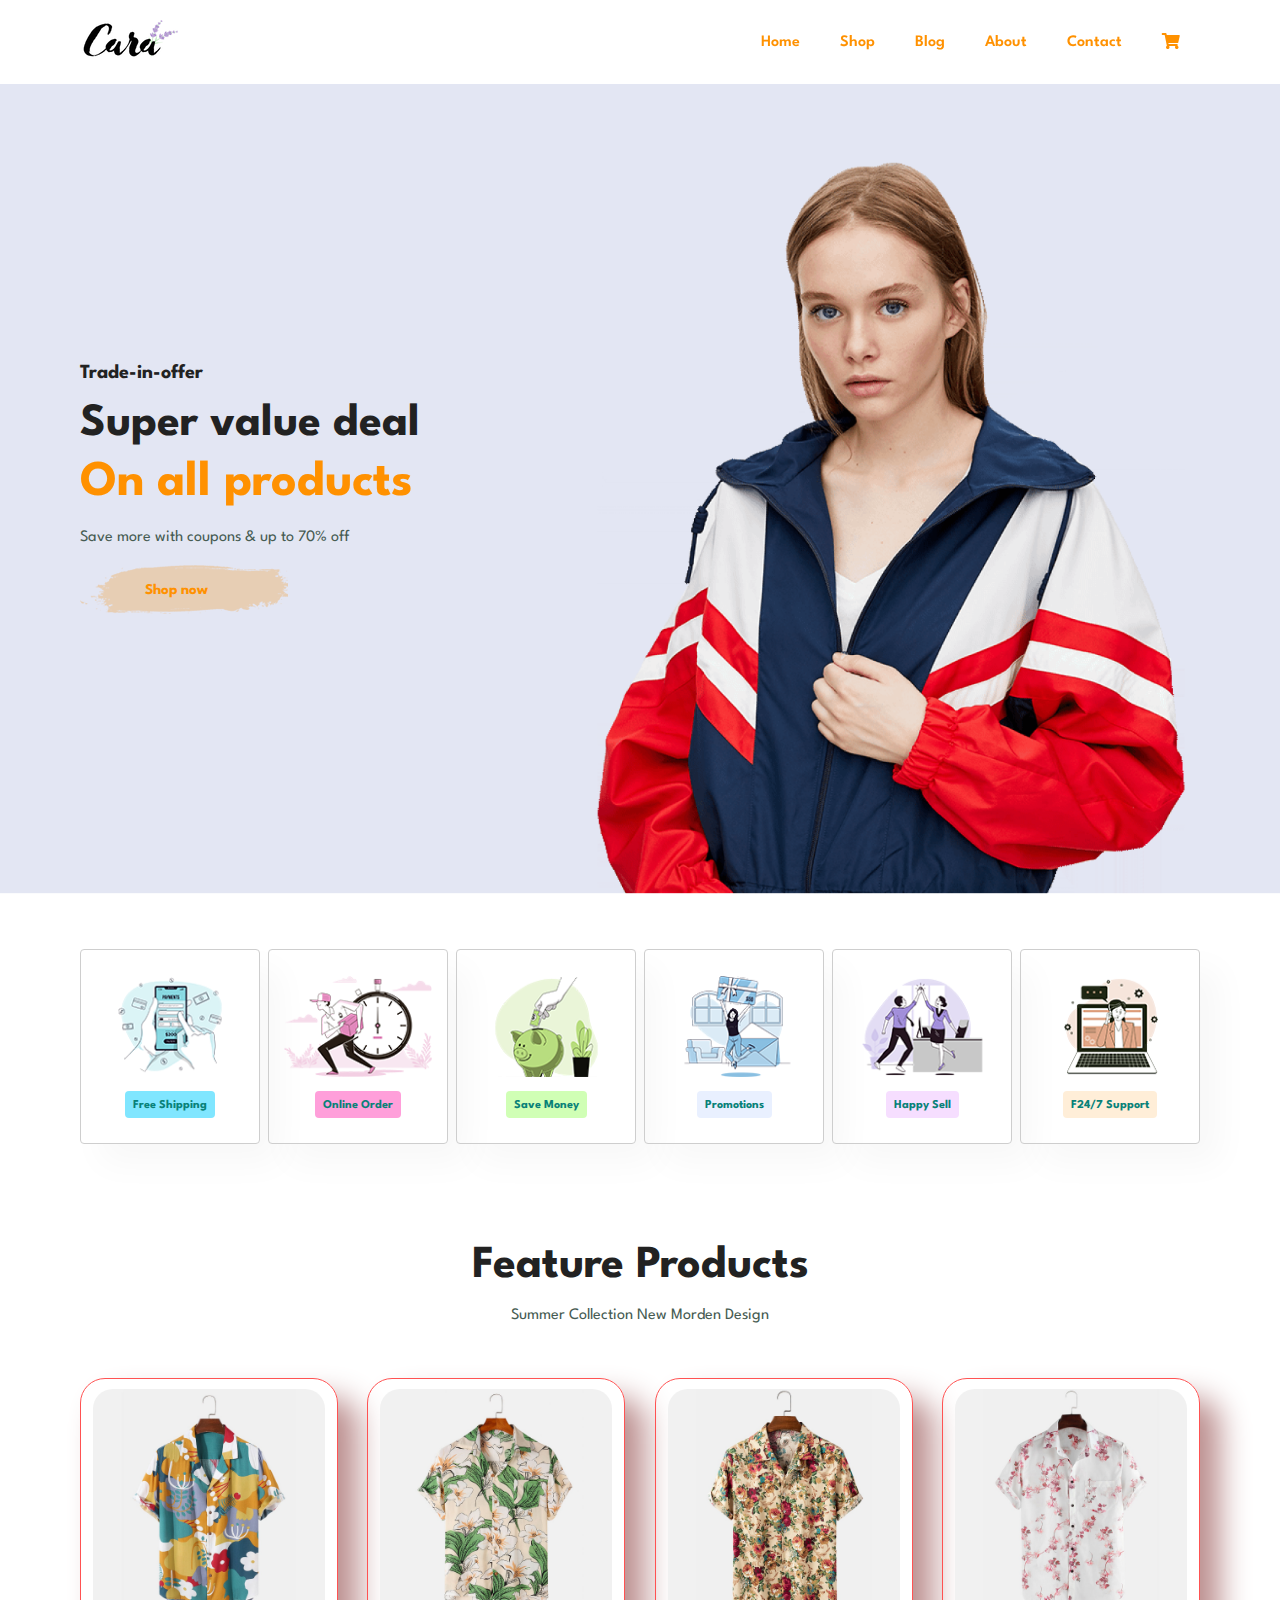
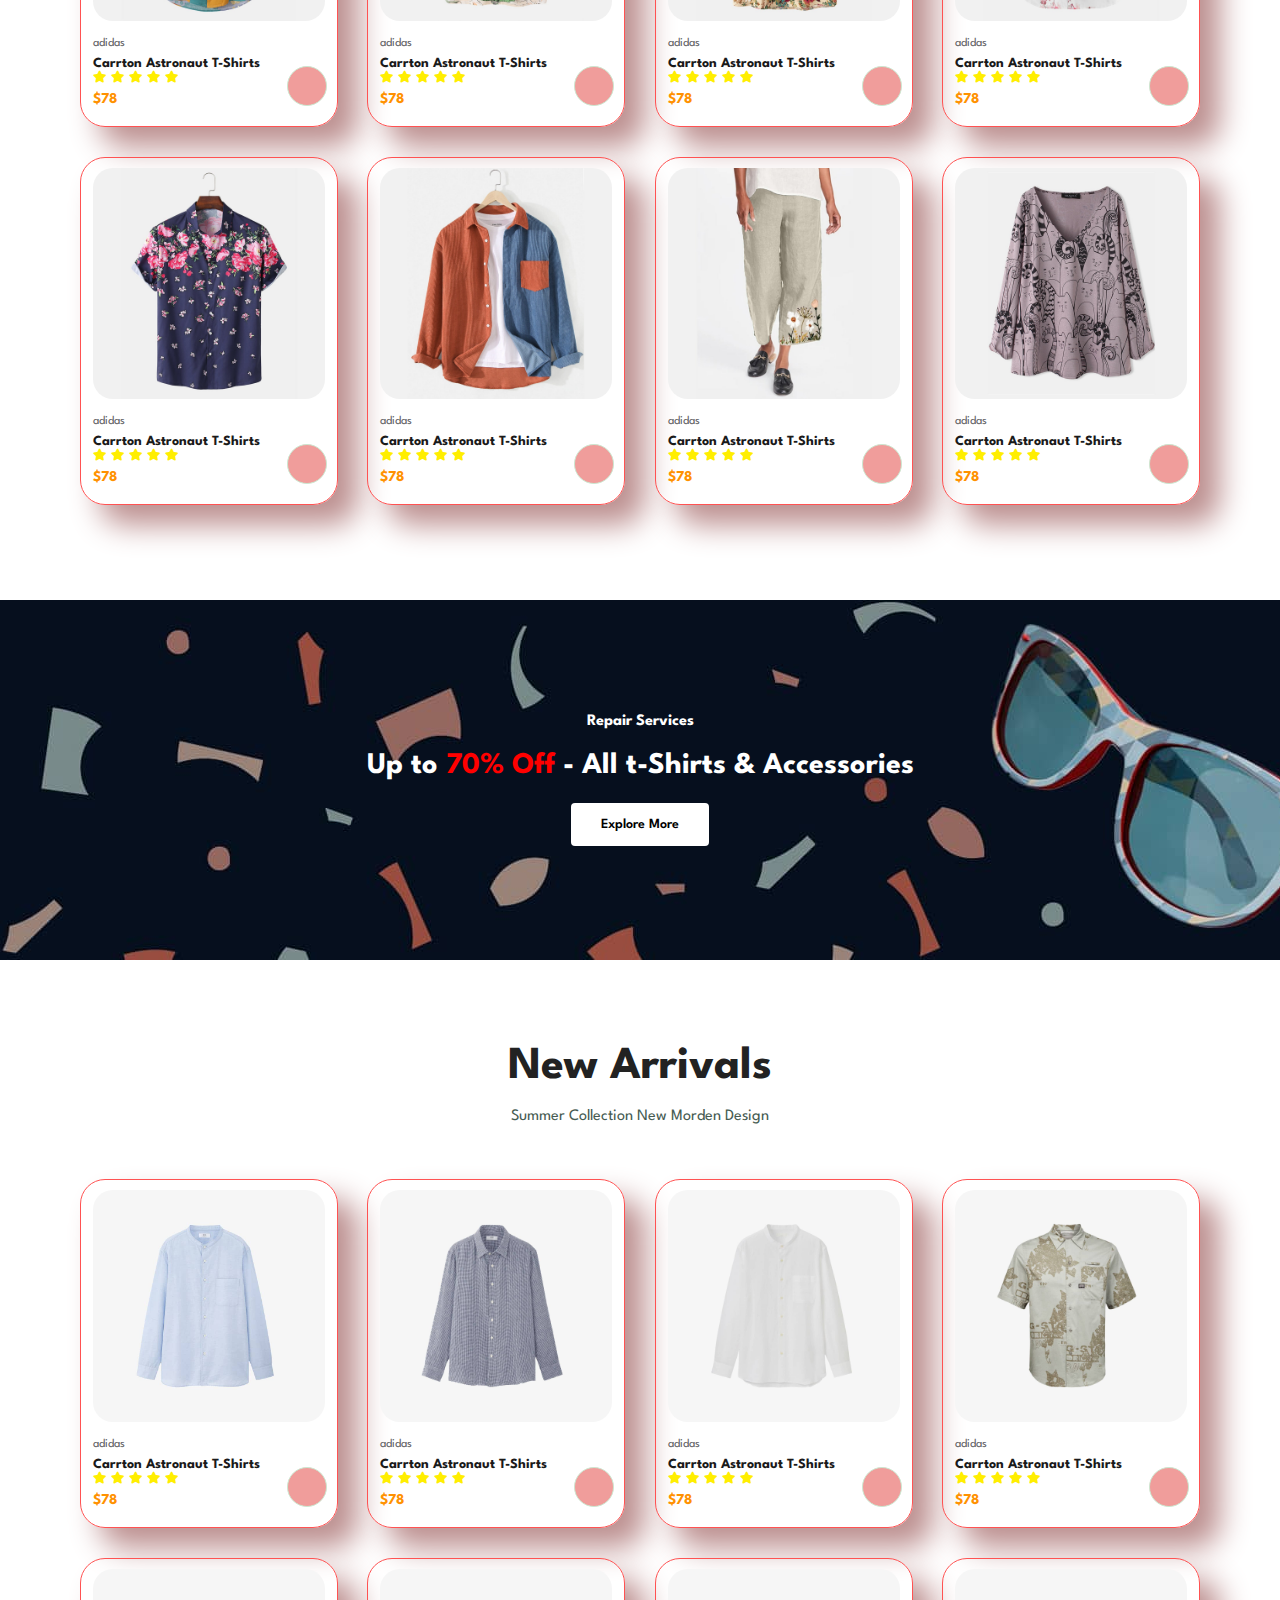
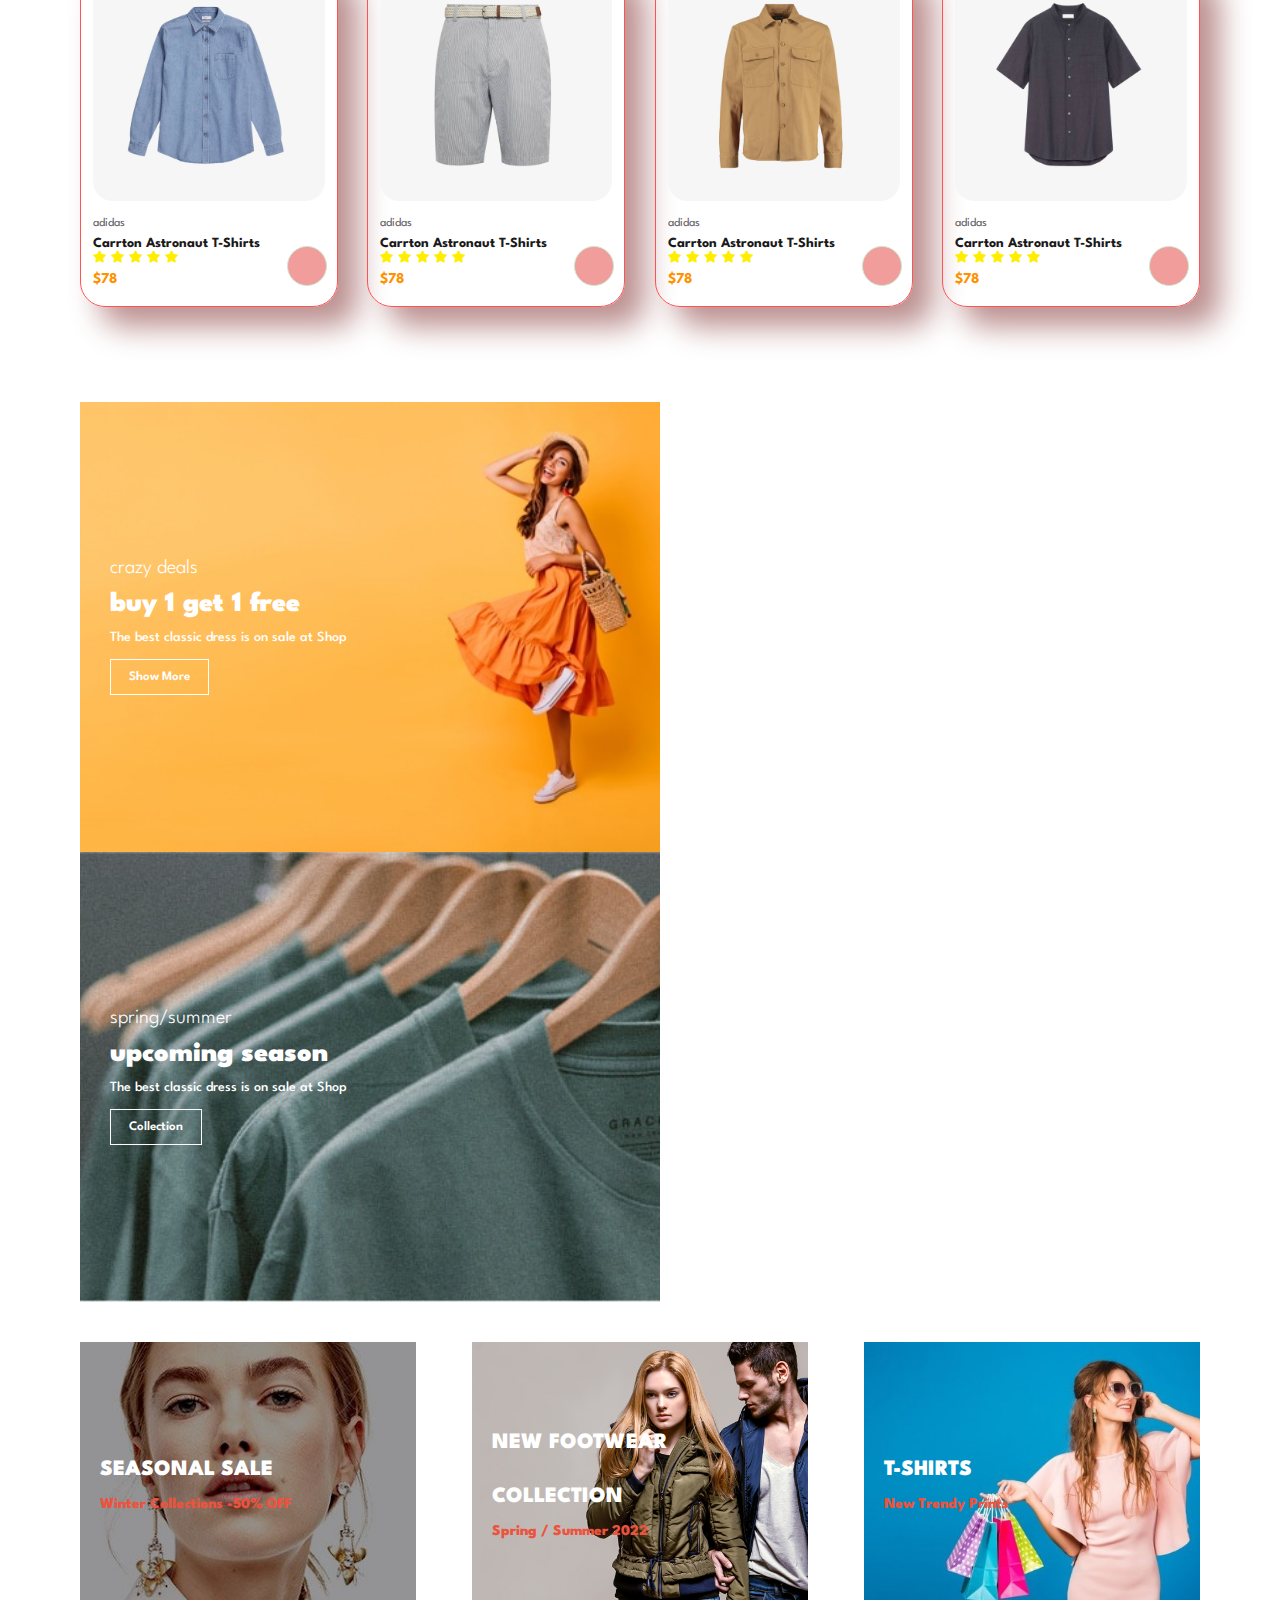
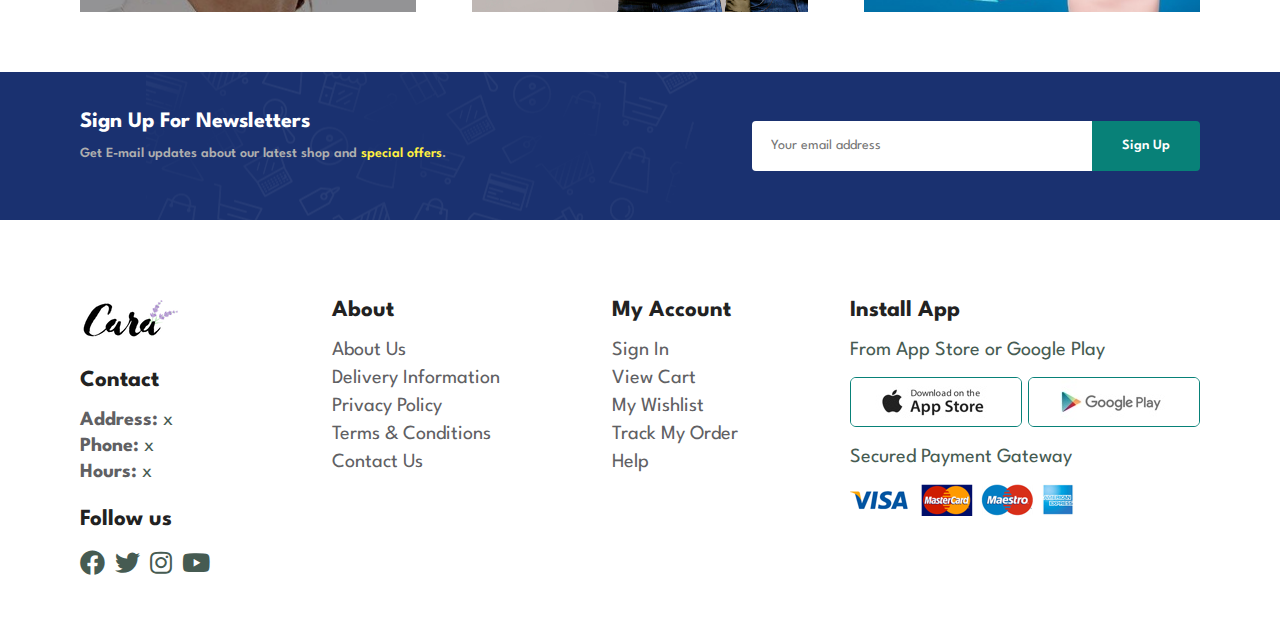
==== index.html @ 246f70a8 "Update Home" ====
<!DOCTYPE html> 
<html lang="en">

<head>
    <meta charset="UTF-8">
    <meta http-equiv="X-UA-Compatible" content="IE=edge">
    <meta name="viewport" content ="width=device-width, initial-scale=1.0">
    <title>Lies Selling Web</title>
    <link rel="stylesheet" href="https://pro.fontawesome.com/releases/v5.15.4/css/all.css"/>

    <link rel="stylesheet" href="style.css">
</head>
<body>
    
    <section id="header">
        <a href="#"><img src="img/logo.png" class="logo" alt=""></a>
        <div>
            <ul id="navbar">
                <li><a class="acitve" href="index.html">Home</a></li>
                <li><a href="shop.html">Shop</a></li>
                <li><a href="blog.html">Blog</a></li>
                <li><a href="about.html">About</a></li>
                <li><a href="contact.html">Contact</a></li>
                <li><a href="cart.html"><i class="fas fa-shopping-cart"></i></a></li>
            </ul>
        </div>
    </section>

    <section id="hero">
        <h4>Trade-in-offer</h4>
        <h2>Super value deal</h2>
        <h1>On all products</h1>
        <p>Save more with coupons & up to 70% off</p>
        <button>Shop now</button>
    </section>

    <section id="feature" class="section-p1">
        <div class="fe-box">
            <img src="img/features/f1.png" alt="">
            <h6>Free Shipping</h6>
        </div>
        <div class="fe-box">
            <img src="img/features/f2.png" alt="">
            <h6>Online Order</h6>
        </div>
        <div class="fe-box">
            <img src="img/features/f3.png" alt="">
            <h6>Save Money</h6>
        </div>
        <div class="fe-box">
            <img src="img/features/f4.png" alt="">
            <h6>Promotions</h6>
        </div>
        <div class="fe-box">
            <img src="img/features/f5.png" alt="">
            <h6>Happy Sell</h6>
        </div>
        <div class="fe-box">
            <img src="img/features/f6.png" alt="">
            <h6>F24/7 Support</h6>
        </div>
    </section>

    <section id="product1" class="section-p1">
        <h2>Feature Products</h2>
        <p>Summer Collection New Morden Design</p>
        <div class="pro-container">
            <div class="pro">
                <img src="img/products/f1.jpg" alt="">
                <div class="des">
                    <span>adidas</span>
                    <h5>Carrton Astronaut T-Shirts</h5>
                    <div class="star">
                        <i class="fas fa-star"></i>
                        <i class="fas fa-star"></i>
                        <i class="fas fa-star"></i>
                        <i class="fas fa-star"></i>
                        <i class="fas fa-star"></i>
                    </div>
                    <h4>$78</h4>
                </div>
                <a href="#"><i class ="fas fa-shopping-cart cart"></i></a>
            </div>
            <div class="pro">
                <img src="img/products/f2.jpg" alt="">
                <div class="des">
                    <span>adidas</span>
                    <h5>Carrton Astronaut T-Shirts</h5>
                    <div class="star">
                        <i class="fas fa-star"></i>
                        <i class="fas fa-star"></i>
                        <i class="fas fa-star"></i>
                        <i class="fas fa-star"></i>
                        <i class="fas fa-star"></i>
                    </div>
                    <h4>$78</h4>
                </div>
                <a href="#"><i class ="fas fa-shopping-cart cart"></i></a>
            </div>
            <div class="pro">
                <img src="img/products/f3.jpg" alt="">
                <div class="des">
                    <span>adidas</span>
                    <h5>Carrton Astronaut T-Shirts</h5>
                    <div class="star">
                        <i class="fas fa-star"></i>
                        <i class="fas fa-star"></i>
                        <i class="fas fa-star"></i>
                        <i class="fas fa-star"></i>
                        <i class="fas fa-star"></i>
                    </div>
                    <h4>$78</h4>
                </div>
                <a href="#"><i class ="fas fa-shopping-cart cart"></i></a>
            </div>
            <div class="pro">
                <img src="img/products/f4.jpg" alt="">
                <div class="des">
                    <span>adidas</span>
                    <h5>Carrton Astronaut T-Shirts</h5>
                    <div class="star">
                        <i class="fas fa-star"></i>
                        <i class="fas fa-star"></i>
                        <i class="fas fa-star"></i>
                        <i class="fas fa-star"></i>
                        <i class="fas fa-star"></i>
                    </div>
                    <h4>$78</h4>
                </div>
                <a href="#"><i class ="fas fa-shopping-cart cart"></i></a>
            </div>
            <div class="pro">
                <img src="img/products/f5.jpg" alt="">
                <div class="des">
                    <span>adidas</span>
                    <h5>Carrton Astronaut T-Shirts</h5>
                    <div class="star">
                        <i class="fas fa-star"></i>
                        <i class="fas fa-star"></i>
                        <i class="fas fa-star"></i>
                        <i class="fas fa-star"></i>
                        <i class="fas fa-star"></i>
                    </div>
                    <h4>$78</h4>
                </div>
                <a href="#"><i class ="fas fa-shopping-cart cart"></i></a>
            </div>
            <div class="pro">
                <img src="img/products/f6.jpg" alt="">
                <div class="des">
                    <span>adidas</span>
                    <h5>Carrton Astronaut T-Shirts</h5>
                    <div class="star">
                        <i class="fas fa-star"></i>
                        <i class="fas fa-star"></i>
                        <i class="fas fa-star"></i>
                        <i class="fas fa-star"></i>
                        <i class="fas fa-star"></i>
                    </div>
                    <h4>$78</h4>
                </div>
                <a href="#"><i class ="fas fa-shopping-cart cart"></i></a>
            </div>
            <div class="pro">
                <img src="img/products/f7.jpg" alt="">
                <div class="des">
                    <span>adidas</span>
                    <h5>Carrton Astronaut T-Shirts</h5>
                    <div class="star">
                        <i class="fas fa-star"></i>
                        <i class="fas fa-star"></i>
                        <i class="fas fa-star"></i>
                        <i class="fas fa-star"></i>
                        <i class="fas fa-star"></i>
                    </div>
                    <h4>$78</h4>
                </div>
                <a href="#"><i class ="fas fa-shopping-cart cart"></i></a>
            </div>
            <div class="pro">
                <img src="img/products/f8.jpg" alt="">
                <div class="des">
                    <span>adidas</span>
                    <h5>Carrton Astronaut T-Shirts</h5>
                    <div class="star">
                        <i class="fas fa-star"></i>
                        <i class="fas fa-star"></i>
                        <i class="fas fa-star"></i>
                        <i class="fas fa-star"></i>
                        <i class="fas fa-star"></i>
                    </div>
                    <h4>$78</h4>
                </div>
                <a href="#"><i class ="fas fa-shopping-cart cart"></i></a>
            </div>

        </div>
    
    </section>

    <section id="banner" class="section-m1">
        <h4>Repair Services</h4>
        <h2>Up to <span>70% Off</span>  - All t-Shirts & Accessories</h2>
        <button class="normal">Explore More</button>
    </section>

    <section id="product1" class="section-p1">
        <h2>New Arrivals</h2>
        <p>Summer Collection New Morden Design</p>
        <div class="pro-container">
            <div class="pro">
                <img src="img/products/n1.jpg" alt="">
                <div class="des">
                    <span>adidas</span>
                    <h5>Carrton Astronaut T-Shirts</h5>
                    <div class="star">
                        <i class="fas fa-star"></i>
                        <i class="fas fa-star"></i>
                        <i class="fas fa-star"></i>
                        <i class="fas fa-star"></i>
                        <i class="fas fa-star"></i>
                    </div>
                    <h4>$78</h4>
                </div>
                <a href="#"><i class ="fas fa-shopping-cart cart"></i></a>
            </div>
            <div class="pro">
                <img src="img/products/n2.jpg" alt="">
                <div class="des">
                    <span>adidas</span>
                    <h5>Carrton Astronaut T-Shirts</h5>
                    <div class="star">
                        <i class="fas fa-star"></i>
                        <i class="fas fa-star"></i>
                        <i class="fas fa-star"></i>
                        <i class="fas fa-star"></i>
                        <i class="fas fa-star"></i>
                    </div>
                    <h4>$78</h4>
                </div>
                <a href="#"><i class ="fas fa-shopping-cart cart"></i></a>
            </div>
            <div class="pro">
                <img src="img/products/n3.jpg" alt="">
                <div class="des">
                    <span>adidas</span>
                    <h5>Carrton Astronaut T-Shirts</h5>
                    <div class="star">
                        <i class="fas fa-star"></i>
                        <i class="fas fa-star"></i>
                        <i class="fas fa-star"></i>
                        <i class="fas fa-star"></i>
                        <i class="fas fa-star"></i>
                    </div>
                    <h4>$78</h4>
                </div>
                <a href="#"><i class ="fas fa-shopping-cart cart"></i></a>
            </div>
            <div class="pro">
                <img src="img/products/n4.jpg" alt="">
                <div class="des">
                    <span>adidas</span>
                    <h5>Carrton Astronaut T-Shirts</h5>
                    <div class="star">
                        <i class="fas fa-star"></i>
                        <i class="fas fa-star"></i>
                        <i class="fas fa-star"></i>
                        <i class="fas fa-star"></i>
                        <i class="fas fa-star"></i>
                    </div>
                    <h4>$78</h4>
                </div>
                <a href="#"><i class ="fas fa-shopping-cart cart"></i></a>
            </div>
            <div class="pro">
                <img src="img/products/n5.jpg" alt="">
                <div class="des">
                    <span>adidas</span>
                    <h5>Carrton Astronaut T-Shirts</h5>
                    <div class="star">
                        <i class="fas fa-star"></i>
                        <i class="fas fa-star"></i>
                        <i class="fas fa-star"></i>
                        <i class="fas fa-star"></i>
                        <i class="fas fa-star"></i>
                    </div>
                    <h4>$78</h4>
                </div>
                <a href="#"><i class ="fas fa-shopping-cart cart"></i></a>
            </div>
            <div class="pro">
                <img src="img/products/n6.jpg" alt="">
                <div class="des">
                    <span>adidas</span>
                    <h5>Carrton Astronaut T-Shirts</h5>
                    <div class="star">
                        <i class="fas fa-star"></i>
                        <i class="fas fa-star"></i>
                        <i class="fas fa-star"></i>
                        <i class="fas fa-star"></i>
                        <i class="fas fa-star"></i>
                    </div>
                    <h4>$78</h4>
                </div>
                <a href="#"><i class ="fas fa-shopping-cart cart"></i></a>
            </div>
            <div class="pro">
                <img src="img/products/n7.jpg" alt="">
                <div class="des">
                    <span>adidas</span>
                    <h5>Carrton Astronaut T-Shirts</h5>
                    <div class="star">
                        <i class="fas fa-star"></i>
                        <i class="fas fa-star"></i>
                        <i class="fas fa-star"></i>
                        <i class="fas fa-star"></i>
                        <i class="fas fa-star"></i>
                    </div>
                    <h4>$78</h4>
                </div>
                <a href="#"><i class ="fas fa-shopping-cart cart"></i></a>
            </div>
            <div class="pro">
                <img src="img/products/n8.jpg" alt="">
                <div class="des">
                    <span>adidas</span>
                    <h5>Carrton Astronaut T-Shirts</h5>
                    <div class="star">
                        <i class="fas fa-star"></i>
                        <i class="fas fa-star"></i>
                        <i class="fas fa-star"></i>
                        <i class="fas fa-star"></i>
                        <i class="fas fa-star"></i>
                    </div>
                    <h4>$78</h4>
                </div>
                <a href="#"><i class ="fas fa-shopping-cart cart"></i></a>
            </div>

        </div>
    
    </section>

    <section id="sm-banner" class="section-p1">
        <div class="banner-box">
            <h4>crazy deals</h4>
            <h2>buy 1 get 1 free</h2>
            <span>The best classic dress is on sale at Shop</span>
            <button class="white">Show More</button>
        </div>
        <div class="banner-box banner-box2">
            <h4>spring/summer</h4>
            <h2>upcoming season</h2>
            <span>The best classic dress is on sale at Shop</span>
            <button class="white">Collection</button>
        </div>
    </section>

    <sectioN id="banner3">
        <div class="banner-box">
            <h2>SEASONAL SALE</h2>
            <h3>Winter Collections -50% OFF</h3>
        </div>
        <div class="banner-box banner-box2">
            <h2>NEW FOOTWEAR COLLECTION</h2>
            <h3>Spring / Summer 2022</h3>
        </div>
        <div class="banner-box banner-box3">
            <h2>T-SHIRTS</h2>
            <h3>New Trendy Prints</h3>
        </div>
    </sectioN>

    <section id="newsletter" class="section-p1 section-m1">
        <div class="newstext">
            <h4>Sign Up For Newsletters</h4>
            <p>Get E-mail updates about our latest shop and <span>special offers</span>.</p>
        </div>
        <div class="form">
            <input type="text" placeholder="Your email address">
            <button class="normal">Sign Up</button>
        </div>
    </section>

    <footer class="section-p1">
        <div class="col">
            <img class="logo" src="img/logo.png" alt="">
            <h4>Contact</h4>
            <p><strong>Address:</strong> x</p>
            <p><strong>Phone:</strong> x</p>
            <p><strong>Hours:</strong> x</p>
            <div class="follow">
                <h4>Follow us</h4>
                <div class="icon">
                    <i class="fab fa-facebook"></i>
                    <i class="fab fa-twitter"></i>
                    <i class="fab fa-instagram"></i>
                    <i class="fab fa-youtube"></i>
                </div>
            </div>
        </div>

        <div class="col">
            <h4>About</h4>
            <a href="#">About Us</a>
            <a href="#">Delivery Information</a>
            <a href="#">Privacy Policy</a>
            <a href="#">Terms & Conditions</a>
            <a href="#">Contact Us</a>
        </div>

        <div class="col">
            <h4>My Account</h4>
            <a href="#">Sign In</a>
            <a href="#">View Cart</a>
            <a href="#">My Wishlist</a>
            <a href="#">Track My Order</a>
            <a href="#">Help</a>
        </div>     
        
        <div class="col install">
            <h4>Install App</h4>
            <p>From App Store or Google Play</p>
            <div class ="row">
                <img src="img/pay/app.jpg" alt="">
                <img src="img/pay/play.jpg" alt="">
            </div>
            <p>Secured Payment Gateway</p>
            <img src="img/pay/pay.png" alt="">

        </div>
    </footer>

    <script src="script.js"></script>
</body>
</html>
---- style.css ----
@import url('https://fonts.googleapis.com/css2?family=League+Spartan:wght@100&display=swap');
*{
    margin: 0;
    padding: 0;
    box-sizing: border-box;
    color: rgb(255, 145, 0);
    font-family: 'League Spartan', sans-serif;
}
h1{
    font-size: 50px;
    line-height: 64px;
    color: #222;
}

h2 {
    font-size:46px;
    line-height: 54px;
    color: #222;
}
h4 {
    font-size: 20px;
    color: #222;
}

h6 {
    font-weight: 700;
    font-size: 12px;
}

p {
    font-size: 16px;
    color: #465b52;
    margin: 15px 0 20px 0;
}

.section-p1 {
    padding: 40px 80px;
}

.section-m1 {
    margin: 40px 0;
}

button.normal{
    font-size: 14px;
    font-weight: 600;
    padding: 15px 30px;
    color: black;
    background-color: #fff;
    border-radius: 4px;
    cursor: pointer;
    border: none;
    outline: none;
    transition: 0.2s;
}

button.white{
    font-size: 13px;
    font-weight: 600;
    padding: 11px 18px;
    color: white;
    background-color: transparent;
    cursor: pointer;
    border: 1px solid #fff;
    outline:none;    
    transition: 0.2s;
}

.logo {
    max-width: 150px;
    height: auto;
}

body {
    width: 100%;
}

#header{
    display: flex;
    align-items: center;
    justify-content: space-between;
    padding: 20px 80px;
    background: #ffffff;
    box-shadow: 0 5px 15px rgba(0, 0, 0, 0);
    z-index: 999; /* sticky header */
    position: sticky;/* sticky header */
    top:0;/* sticky header */
    left:0;/* sticky header */
}

#navbar{
    display: flex; 
    align-items: center; 
    justify-content: center;
}
#navbar li{
    list-style: none; 
    padding: 0 20px; 
    position: relative;
}
#navbar li a {
    text-decoration: none;
    font-size: 16px;
    font-weight: 600;
    color: rgb(255, 145, 0);
    transition: 0.3s ease;
} /* edit underline of nav header */

#navbar li a:hover,
#navbar li a.active{ 
    color: burlywood; 
}

#navbar li a.active::after,
#navbar li a:hover::after{
    content:"";
    width: 30%;
    height: 2px;
    background: burlywood;
    position: absolute;
    bottom: -4px;
    left: 20px;
}


/* Home Page */
#hero{
    background-image: url(img/hero4.png);
    height: 90vh;
    width: 100%;
    background-size: cover; /*make the background cover full page*/
    background-position: top 25% right 0;
    padding: 0 80px;
    display: flex;
    flex-direction: column;
    align-items: flex-start;
    justify-content: center;
}

#hero h4{
    padding-bottom:15px;
}

#hero h1{
    color:#ff9100
}

#hero button{
    background-image:url(img/button.png);
    background-color: transparent;
    color: #ff9100;
    border: 0;
    padding: 18px 80px 18px 65px;
    background-repeat: no-repeat;
    cursor: pointer;
    font-weight: 700;
    font-size: 15px;
}
#feature{
    display:flex;
    align-items: center;
    justify-content: space-between;
    flex-wrap: wrap;
}

#feature .fe-box{
    width: 180px;
    text-align: center;
    padding: 25px 15px;
    box-shadow: 20px 20px 34px rgba(0,0,0,0.03);
    border: 1px solid #cecece;
    border-radius: 4px;
    margin: 15px 0;
}

#feature .fe-box img{
    width: 100%;
    margin-bottom: 10px;
}

#feature .fe-box:hover{
    box-shadow: 10px 10px 54px rgba(70,60,221,0.1);
}

#feature .fe-box h6{
    display: inline-block; 
    padding: 9px 8px 6px 8px;
    line-height: 1;
    border-radius: 4px;
    color: #088178;
    background-color: hsl(192, 100%, 75%);
}
#feature .fe-box:nth-child(2) h6{
    background-color: #ff9fda;
}

#feature .fe-box:nth-child(3) h6{
    background-color: #d0ffb5;
}

#feature .fe-box:nth-child(4) h6{
    background-color: #e9f0ff;
}

#feature .fe-box:nth-child(5) h6{
    background-color: #f6deff;
}

#feature .fe-box:nth-child(6) h6{
    background-color: #ffeed8;
}

#product1{
    text-align: center;
}

#product1 .pro-container{
    display: flex;
    justify-content: space-between;
    padding-top:20px;
    flex-wrap: wrap;
}

#product1 .pro{
    width: 23%;
    min-width:250px;
    padding: 10px 12px;
    border: 1px solid #ff5252;
    border-radius: 25px;
    cursor: pointer;  
    box-shadow: 20px 20px 30px rosybrown;
    margin: 15px 0;
    position: relative;
}

#product1 .pro:hover{
    box-shadow: 20px 20px 30px rgba(0,0,0,0.06);
}

#product1 .pro img{
    width: 100%;
    border-radius: 20px;
}
#product1 .pro .des{
    text-align: start;
    padding: 10px 0;
}
#product1 .pro .des span{
    color: #606063;
    font-size: 12px;
}

#product1 .pro .des h5{
    padding-top: 7px;
    color: #1a1a1a;
    font-size: 14px;
}

#product1 .pro .des i{
    font-size: 12px;
    color: rgb(255, 238, 0);
}

#product1 .pro .des h4{
    padding-top: 7px;
    font-size: 15px;
    font-weight: 700;
    color: #ff9100;
}
#product1 .pro .cart{
    width: 40px;
    height: 40px;
    line-height: 40px;
    border-radius: 50px;
    background-color: #f09d9b;
    font-weight: 500;
    color: #ff0000;
    border: 1px solid #cce7d0;
    position: absolute;
    bottom: 20px;
    right: 10px;
}

#banner{
    display:flex;
    flex-direction: column;
    justify-content: center;
    align-items: center;
    text-align: center;
    background-image: url("img/banner/b2.jpg");
    width: 100%;
    height: 40vh;
    background-size: cover;
    background-position: center;
}

#banner h4{
    color: white;
    font-size: 16px;
}

#banner h2{
    color: white;
    font-size: 30px;
    padding: 10px 0;
}

#banner span{  
    color: red;
}

#banner button:hover{
    background: #088178;
    color: #fff;
}

#sm-banner{
    display: flex;
    justify-content: space-between;
    flex-wrap: wrap;
}

#sm-banner .banner-box{
    display:flex;
    flex-direction: column;
    justify-content: center;
    align-items: flex-start;
    background-image: url("img/banner/b17.jpg");
    min-width: 580px;
    height: 50vh;
    background-size: cover;
    background-position: center;
    padding: 30px;
}

#sm-banner .banner-box2{
    background-image: url("img/banner/b10.jpg");
}

#sm-banner h4{
    color: white;
    font-size: 20px;
    font-weight: 300;
}

#sm-banner h2{
    color: white;
    font-size: 28px;
    font-weight: 900;
}

#sm-banner span{
    color: white;
    font-size: 14px;
    font-weight: 500;
    padding-bottom: 15px;
}

#sm-banner .banner-box:hover button{
    background: #088178;
    border: 1px solid #088178;
}

#banner3 {
    display:flex;
    justify-content: space-between;
    flex-wrap: wrap;
    padding: 0 80px;
}

#banner3 .banner-box{
    display:flex;
    flex-direction: column;
    justify-content: center;
    align-items: flex-start;
    background-image: url("img/banner/b7.jpg");
    width: 30%;
    height: 30vh;
    background-size: cover;
    background-position: center;
    padding: 20px;
    margin-bottom: 20px;
}

#banner3 .banner-box2{
    background-image: url("img/banner/b4.jpg");
}

#banner3 .banner-box3{
    background-image: url("img/banner/b18.jpg");
}

#banner3 h2{
    color:white;
    font-weight: 900;
    font-size: 22px;
}

#banner3 h3{
    color: #ec533e;
    font-weight: 800;
    font-size: 15px;
}

#newsletter {
    display:flex;
    justify-content: space-between;
    flex-wrap: wrap;
    align-items: center;
    background-image: url("img/banner/b14.png");
    background-repeat: no-repeat;
    background-position: 20% 30%;
    background-color: #1a3170;
}

#newsletter h4{
    font-size: 22px;
    font-weight: 700;
    color: white;
}

#newsletter p{
    font-size: 14px;
    font-weight: 600;
    color: rgb(174, 174, 174);
}

#newsletter p span{
    color: #ffef41;
}

#newsletter .form{
    display: flex;
    width: 40%;
}

#newsletter input{
    height: 3.125rem;
    padding: 0 1.25em;
    font-size: 14px;
    width: 100%;
    border: 1px solid transparent;
    border-radius: 4px;
    outline: none;
    border-top-right-radius: 0;
    border-bottom-right-radius: 0;
}

#newsletter button{
    background-color: #088178;
    color: white;
    white-space: nowrap;
    border-top-left-radius: 0;
    border-bottom-left-radius: 0;
}

footer{
    display: flex;
    flex-wrap: wrap;
    justify-content: space-between;
}
footer .col{
    display:flex;
    flex-direction: column;
    align-items: flex-start;
    margin-bottom: 20px;
    font-size: 25px;
}


footer .logo{
    margin-bottom: 30px;
}

footer h4{
    font-size: 23px;
    padding-bottom: 20px;
}
footer strong{
    color:#606063;
}

footer p{
    font-size: 20px;
    margin: 0 0 8px 0;
}
footer a{
    text-decoration: none;
    font-size: 20px;
    margin: 0 0 8px 0;
    color:#606063;
    margin-bottom: 10px;
}

footer .follow{
    margin-top: 20px;
}
footer .follow i{
    color: #465b52;
    padding-right: 4px;
    cursor: pointer;
}

footer .install .row img{
    border: 1px solid #088178;
    border-radius: 6px;
}

footer .install img{
    margin: 10px 0 15px 0;
}

footer .follow i:hover,
footer a:hover{
    color:#ec533e;
}

/* Shop Page */

/* Single Product */

/* Blog */

/* About Page */

/* Home Page */
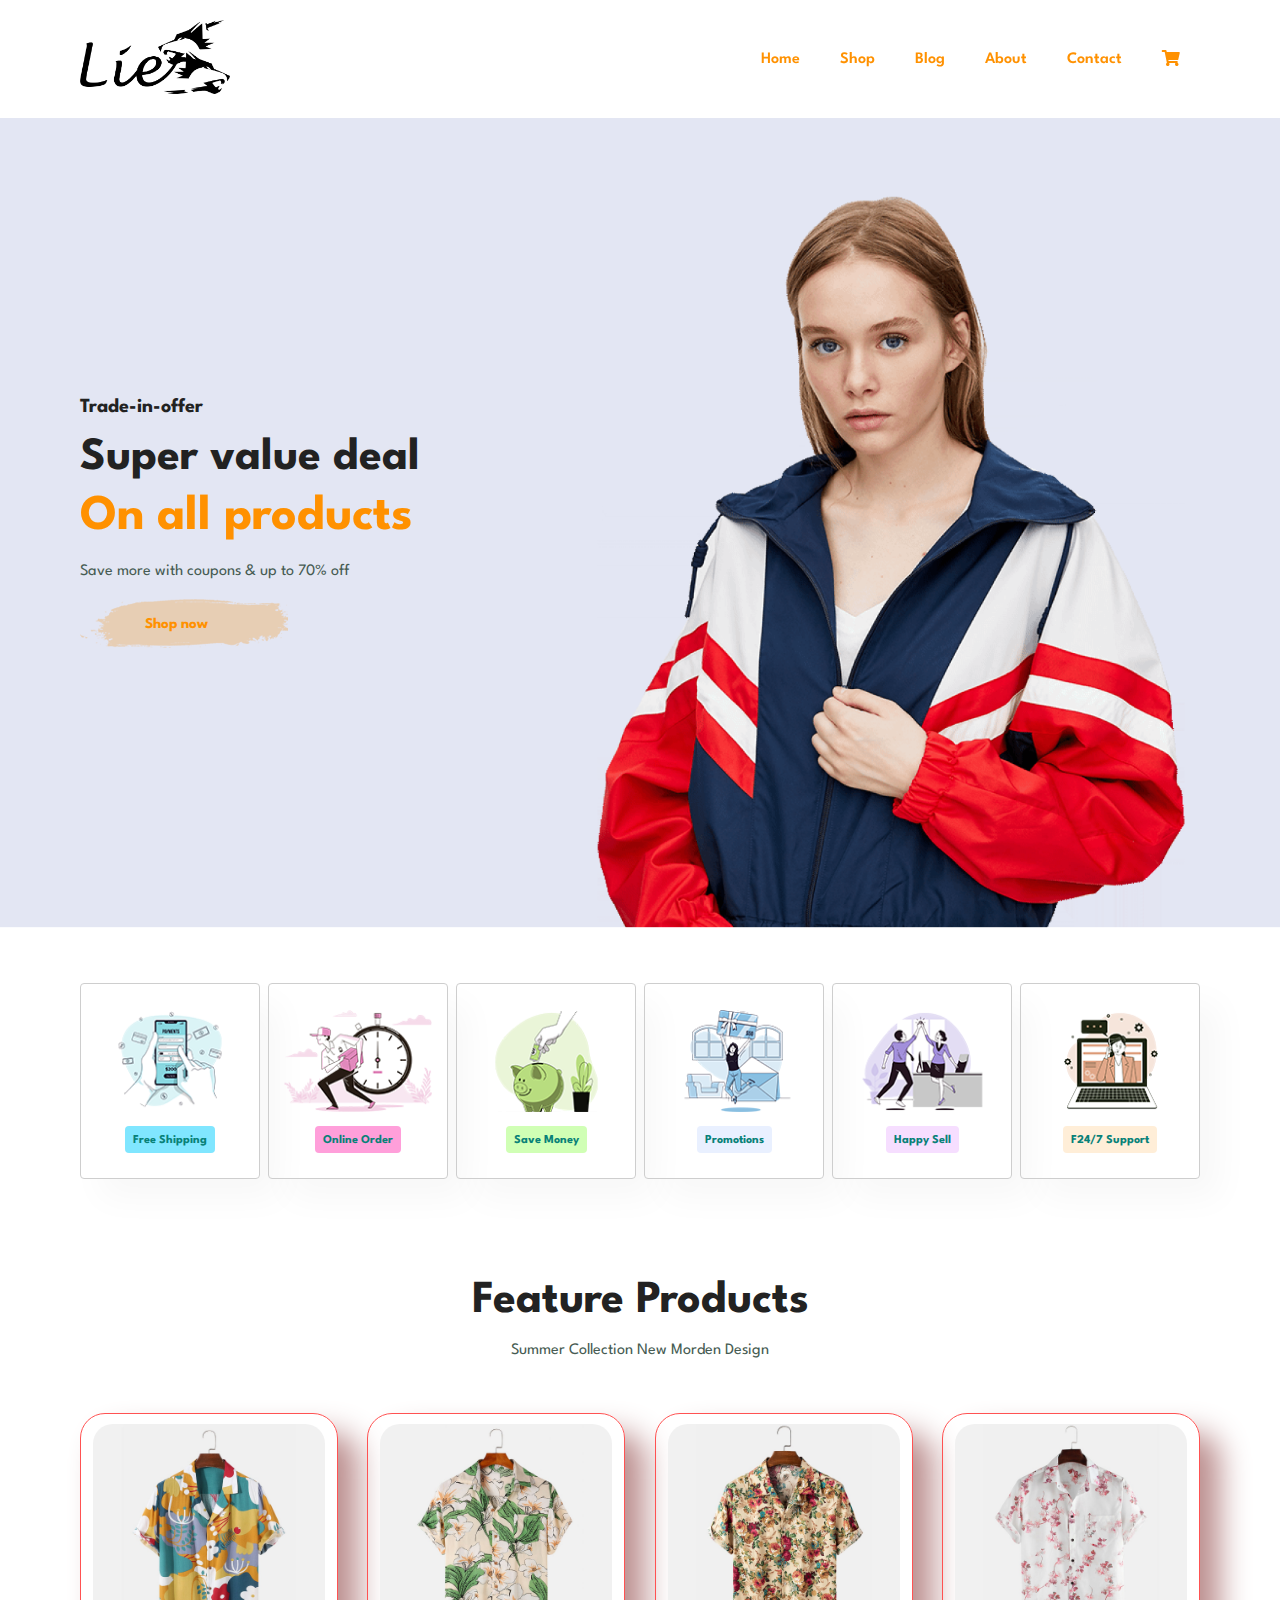
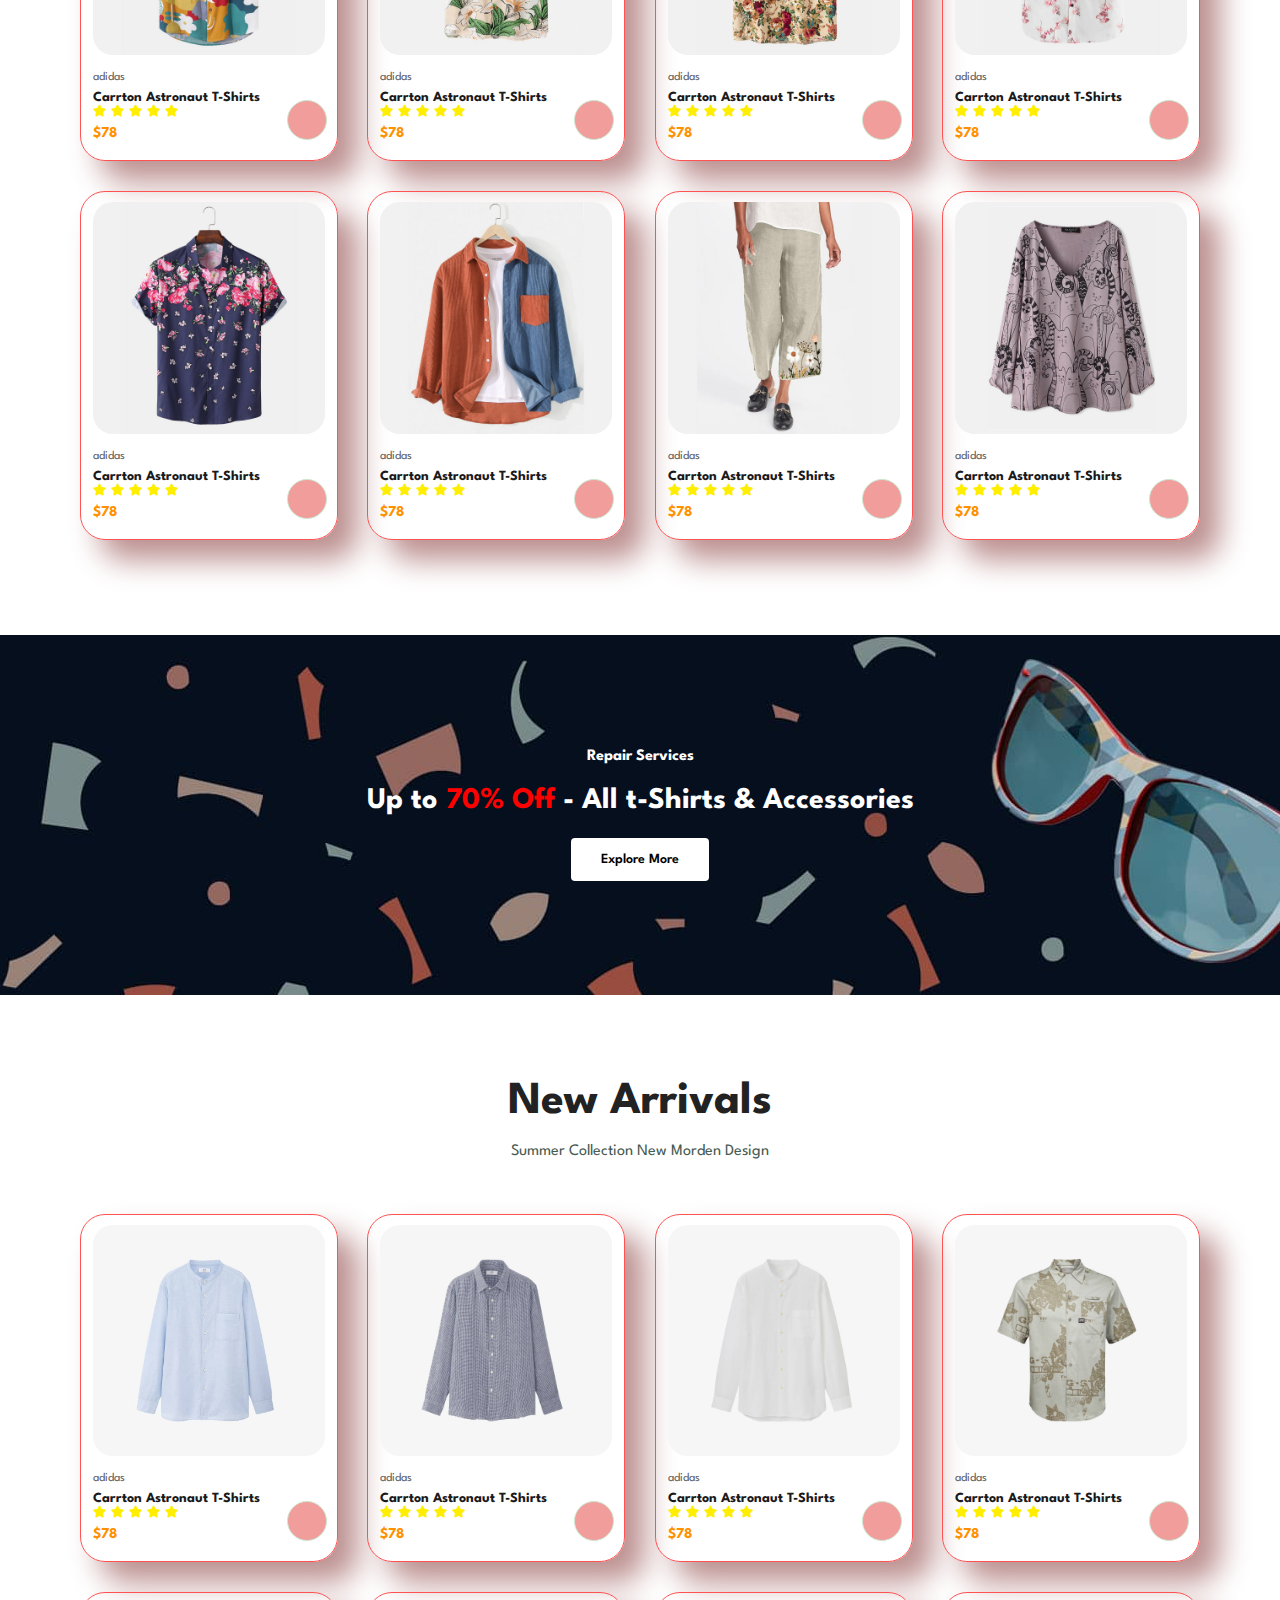
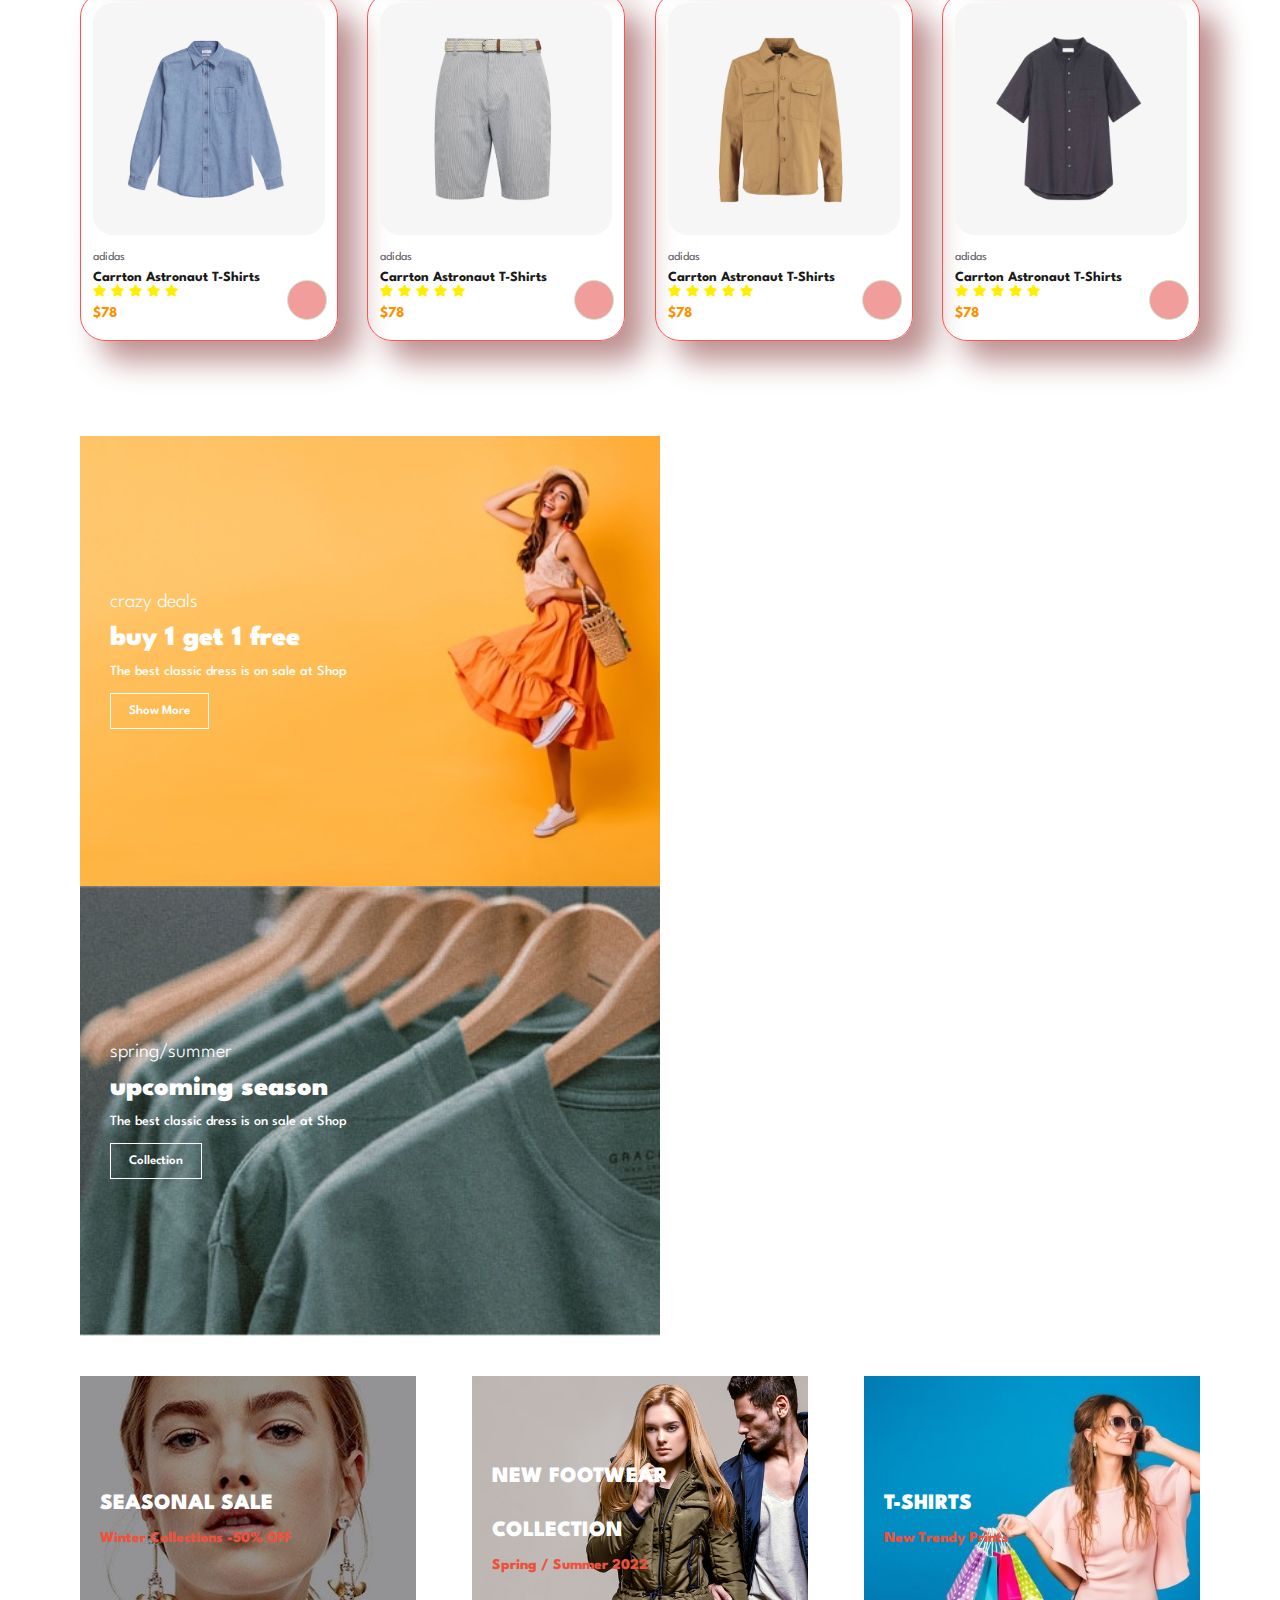
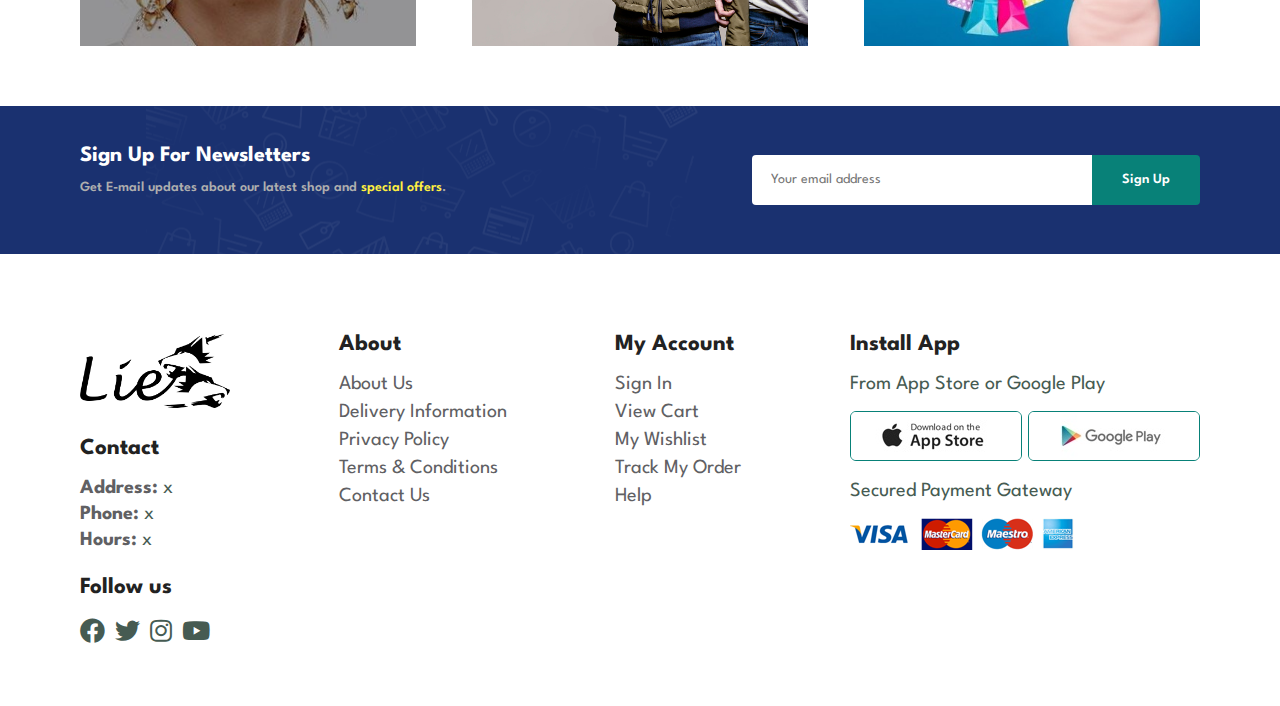
==== commit 1b4e7835: "test1" ====
--- a/index.html
+++ b/index.html
@@ -25,6 +25,7 @@
             </ul>
         </div>
     </section>
+    <div></div>
 
     <section id="hero">
         <h4>Trade-in-offer</h4>
